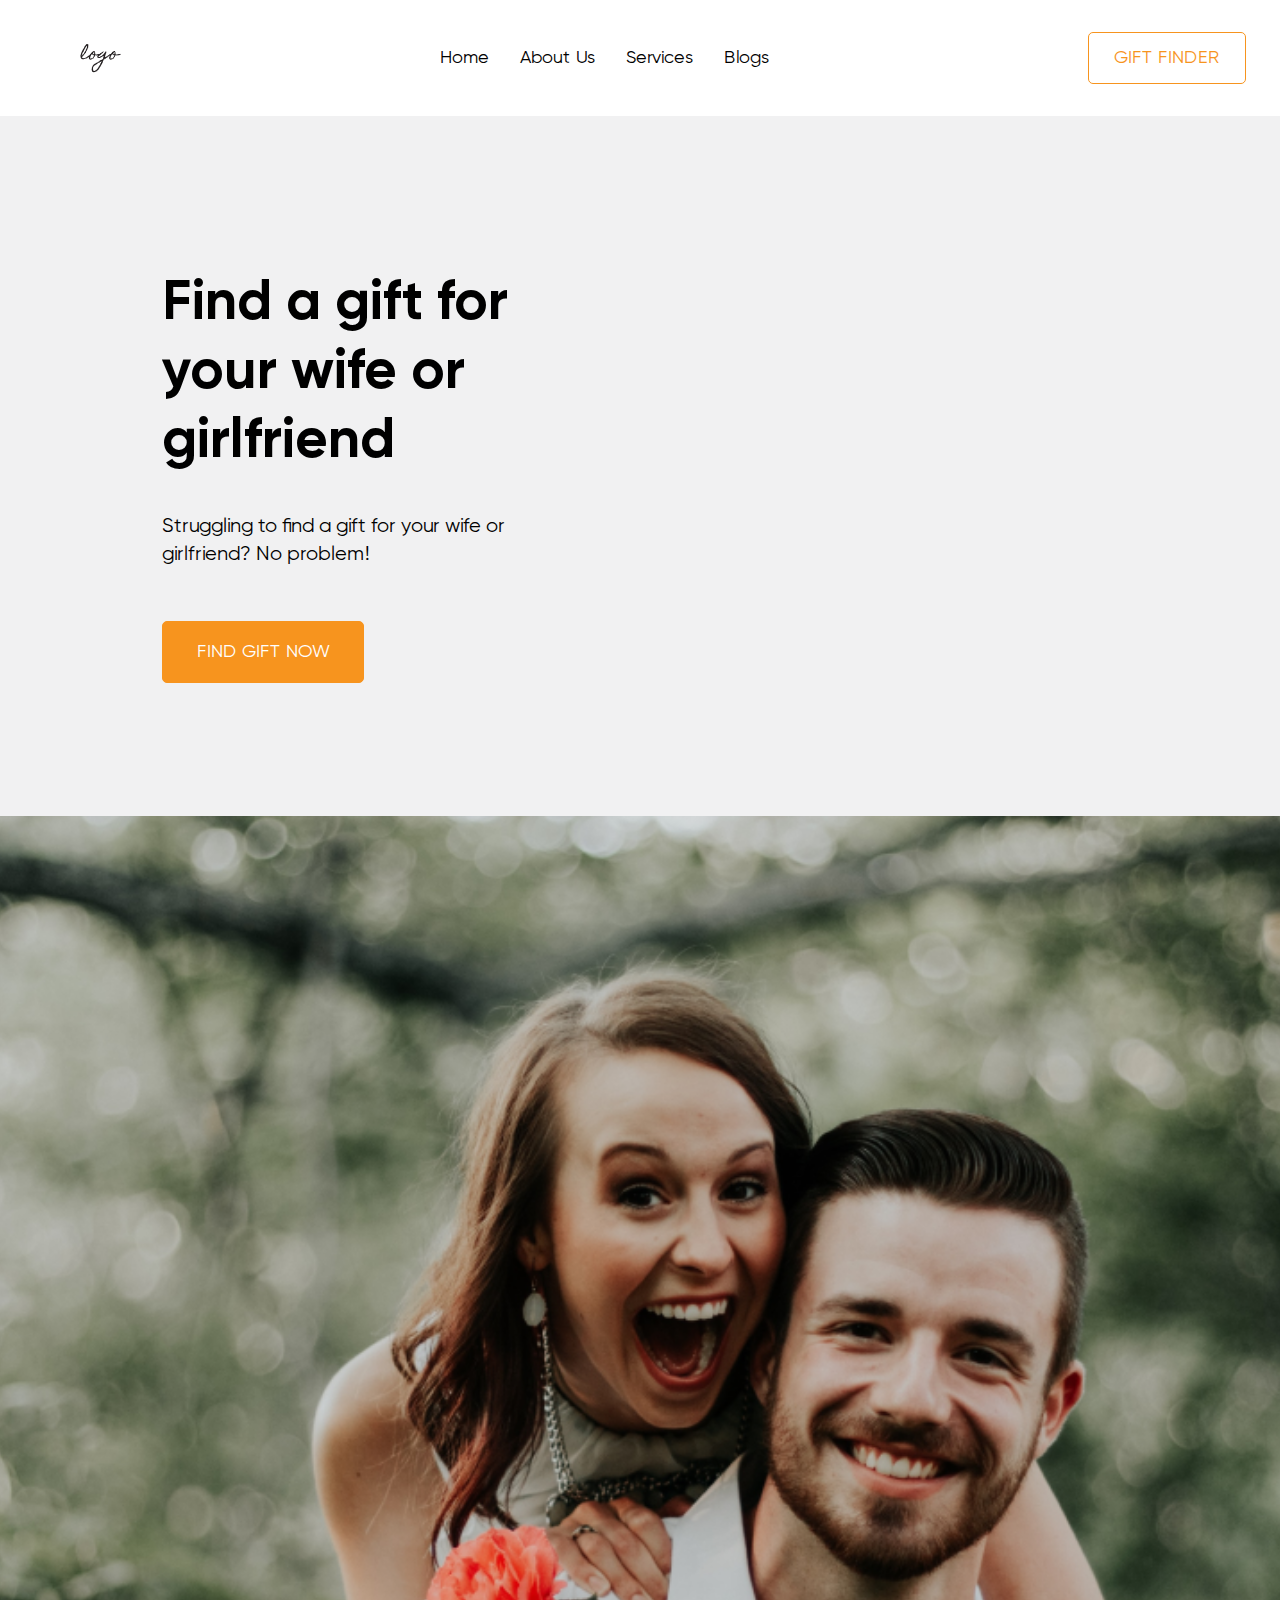
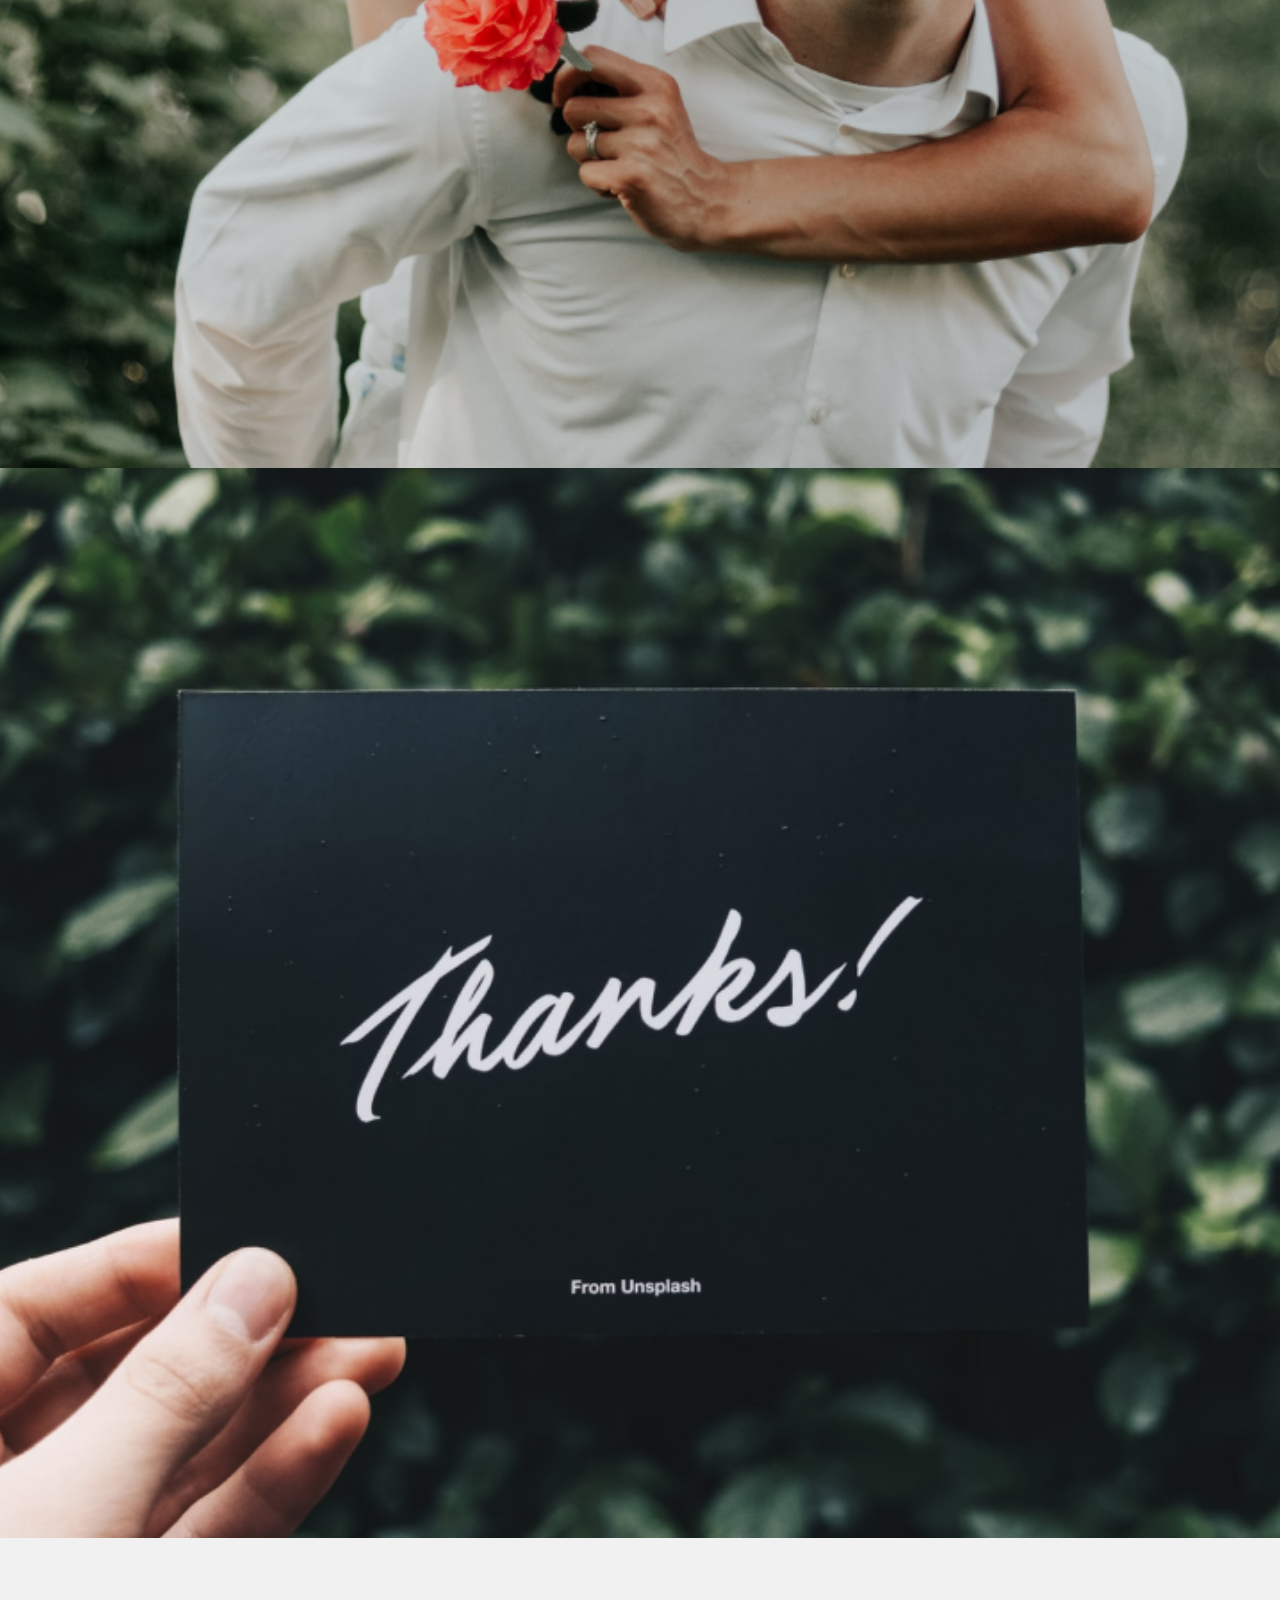
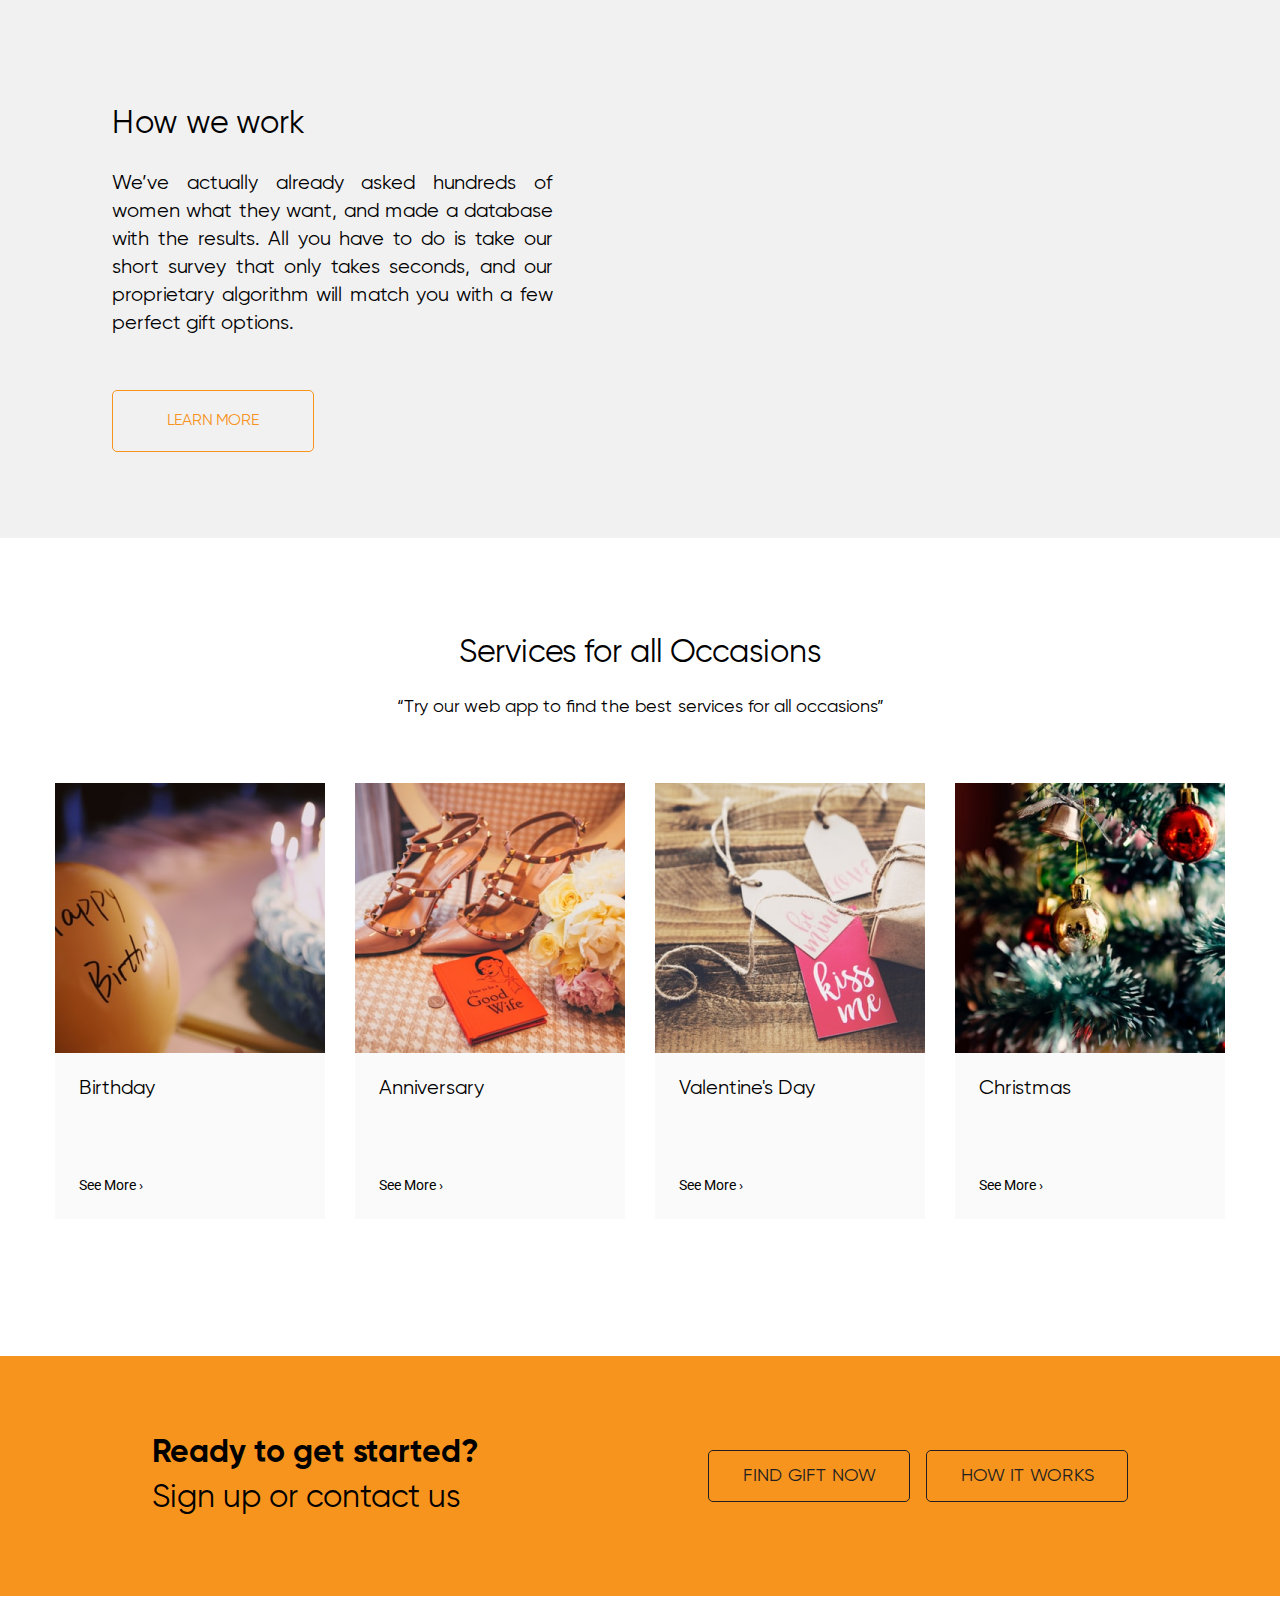
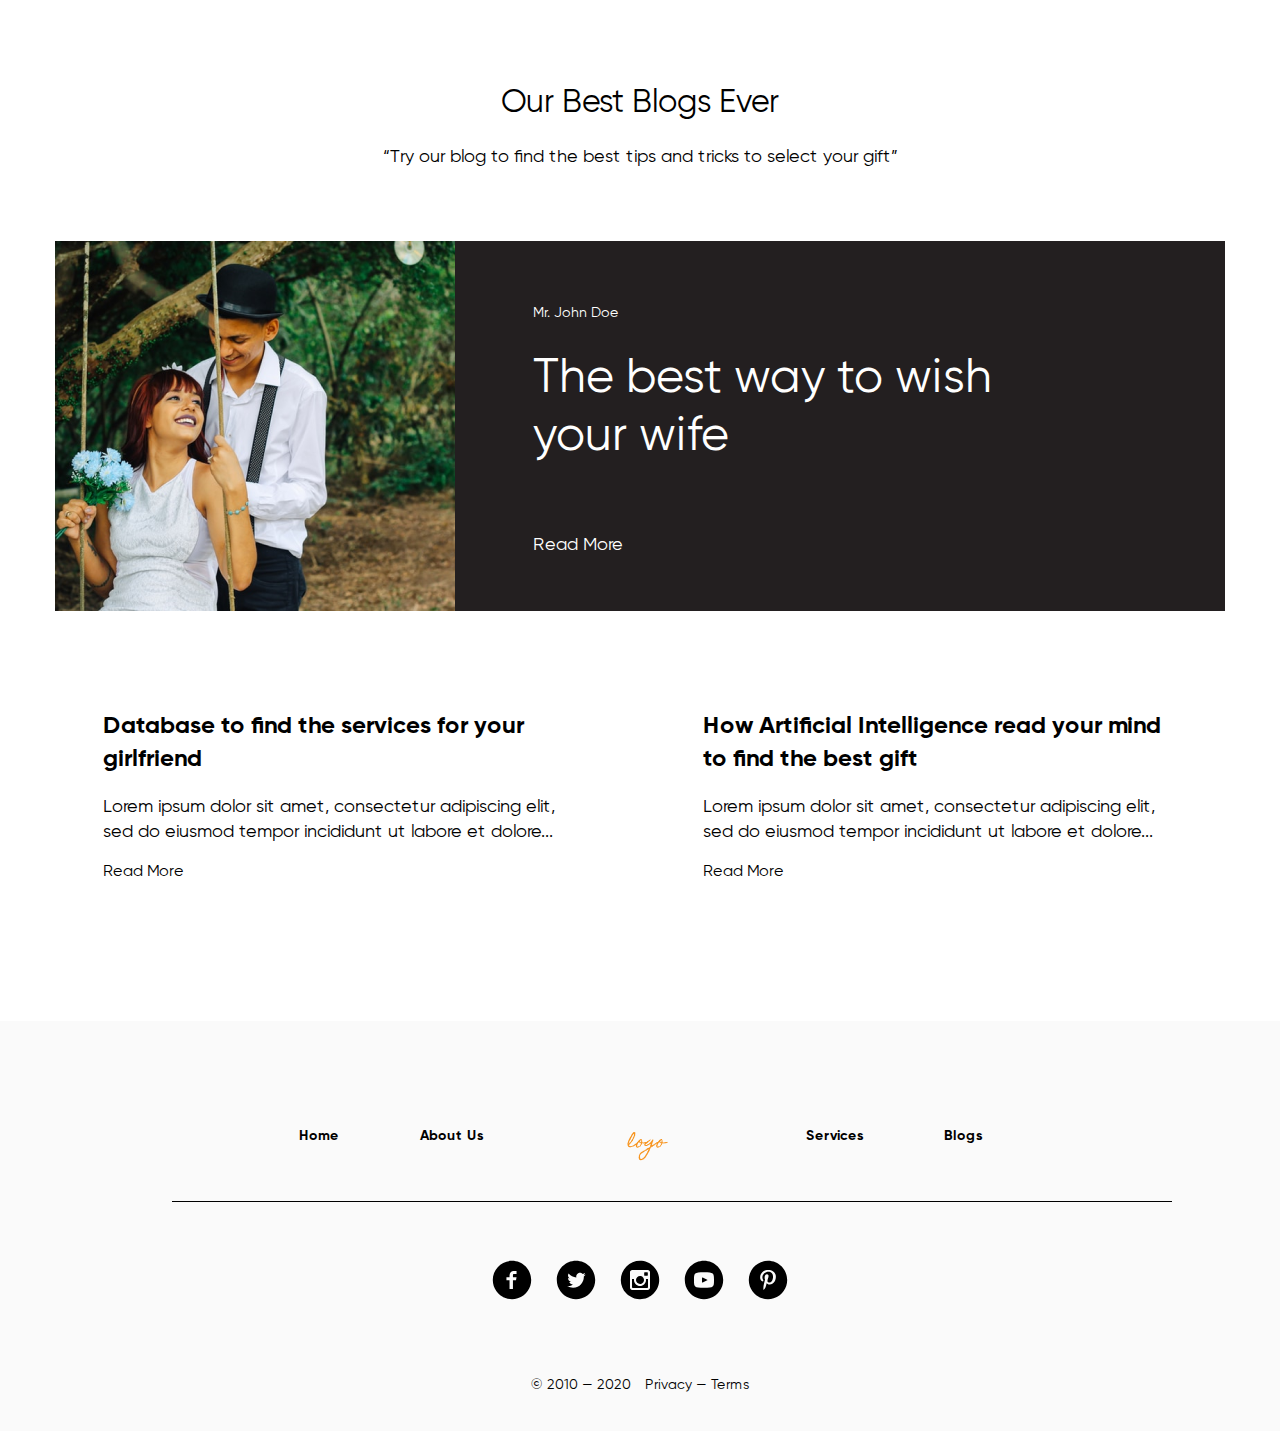
==== index.html @ cc860a7a "Add files via upload" ====
<!DOCTYPE html>
<html lang="ru">

<head>
  <meta charset="UTF-8">
  <meta http-equiv="X-UA-Compatible" content="IE=edge">
  <meta name="viewport" content="width=device-width, initial-scale=1.0">
  <link rel="stylesheet" href="./style/style.css">
  <link rel="stylesheet" href="./style/normalize.css">
  <link rel="stylesheet" href="./adaptive/adaptive.css">
  <link rel="preconnect" href="https://fonts.googleapis.com">
  <link rel="preconnect" href="https://fonts.gstatic.com" crossorigin>
  <link href="https://fonts.googleapis.com/css2?family=Roboto&display=swap" rel="stylesheet">
  <title>Run1</title>
</head>

<body>
  <div class="page">
    <header class="header">
      <div class="logo">
        <img class="logo__image" src="./img/header/logo.svg" alt="логотип">
      </div>
      <nav class="navigation">
        <ul class="navigation__body navigation__body_place_header">
          <li class="navigation__item animation"><a class="navigation__link animation" href="#">Home</a></li>
          <li class="navigation__item animation"><a class="navigation__link animation" href="#about-us">About Us</a></li>
          <li class="navigation__item animation"><a class="navigation__link animation" href="#services">Services</a></li>
          <li class="navigation__item animation"><a class="navigation__link animation" href="#blog">Blogs</a></li>
        </ul>
      </nav>
      <a class="header__button" href="#">Gift Finder</a>
    </header>
    <main class="content">
      <section class="about-us" id="about-us">
        <div class="about-us__item">
          <div class="about-us__body">
            <h1 class="about-us__title">Find a gift for your wife or girlfriend</h1>
            <p class="about-us__text">Struggling to find a gift for your wife or girlfriend? No problem!</p>
            <a class="button button_theme_yellow animation" href="#">Find gift now</a>
          </div>
        </div>
        <div class="about-us__item">
          <img class="about-us__image" src="./img/about-us/Background.png" alt="Счастливая пара">
        </div>
        <div class="about-us__item about-us__item_second_row">
          <img class="about-us__image" src="./img/about-us/Media Background.png" alt="Конверт Thanks">
        </div>
        <div class="about-us__item about-us__item_second_row">
          <div class="about-us__body about-us__body_second_row">
            <h2 class="about-us__subtitle">How we work</h2>
            <p class="about-us__text about-us__text_second_row">We’ve actually already asked hundreds of women what
              they
              want, and made a database with the results. All you have to do is take our short survey that only takes
              seconds, and our proprietary algorithm will match you with a few perfect gift options.</p>
            <a href="#" class="button button_theme_white animation">Learn More</a>
          </div>
        </div>
      </section>
      <section class="services" id="services">
        <h2 class="services__title">Services for all Occasions</h2>
        <p class="services__subtitle">“Try our web app to find the best services for all occasions”</p>
        <div class="cards">
          <div class="cards__card">
            <div class="cards__content">
              <img class="cards__image" src="./img/services/services-birthday.png" alt="День рождения">
            </div>
            <div class="cards__body animation">
              <div class="cards__title">Birthday</div>
              <a href="#" class="cards__link">See More ›</a>
            </div>
          </div>
          <div class="cards__card">
            <div class="cards__content">
              <img class="cards__image" src="./img/services/services-anniversary.png" alt="Годовщина">
            </div>
            <div class="cards__body animation">
              <div class="cards__title">Anniversary</div>
              <a href="#" class="cards__link">See More ›</a>
            </div>
          </div>
          <div class="cards__card">
            <div class="cards__content">
              <img class="cards__image" src="./img/services/services-valentine.png" alt="День Святого Валентина">
            </div>
            <div class="cards__body animation">
              <div class="cards__title">Valentine's Day</div>
              <a href="#" class="cards__link">See More ›</a>
            </div>
          </div>
          <div class="cards__card">
            <div class="cards__content">
              <img class="cards__image" src="./img/services/services-christmas.png" alt="Рождество">
            </div>
            <div class="cards__body animation">
              <div class="cards__title">Christmas</div>
              <a href="#" class="cards__link">See More ›</a>
            </div>
          </div>
        </div>
      </section>
      <section class="started" id="started">
        <div class="started__info">
          <h2 class="started__title">Ready to get started?</h2>
          <p class="started__subtitle">Sign up or contact us</p>
        </div>
        <a href="#" class="started__button animation">Find gift now</a>
        <a href="#" class="started__button animation">how it works</a>
      </section>
      <section class="blog" id="blog">
        <h2 class="blog__title">Our Best Blogs Ever</h2>
        <p class="blog__subtitle">“Try our blog to find the best tips and tricks to select your gift”</p>
        <div class="blog__body">
          <div class="blog__card blog__card_size_l blog__card_theme_dark animation">
            <div class="blog__content">
              <img class="blog__image" src="./img/blog/blog.png" alt="Счастливая пара на качелях">
            </div>
            <div class="blog__inner blog__inner_size_l">
              <div class="blog__author">Mr. John Doe</div>
              <h3 class="blog__info blog__info_size_l">The best way to wish your wife</h3>
              <a class="blog__link blog__link_size_l blog__link_theme_dark" href="#">Read More</a>
            </div>
          </div>
          <div class="blog__card blog__card_size_m animation">
            <h3 class="blog__info">
              Database to find the services for your girlfriend
            </h3>
            <p class="blog__text">Lorem ipsum dolor sit amet, consectetur adipiscing elit, sed do eiusmod tempor
              incididunt ut labore et dolore...</p>
            <a class="blog__link" href="#">Read More</a>
          </div>
          <div class="blog__card blog__card_size_m animation">
            <h3 class="blog__info">
              How Artificial Intelligence read your mind to find the best gift
            </h3>
            <p class="blog__text">Lorem ipsum dolor sit amet, consectetur adipiscing elit, sed do eiusmod tempor
              incididunt ut labore et dolore...</p>
            <a class="blog__link" href="#">Read More</a>
          </div>
        </div>
      </section>
    </main>
    <footer class="footer">
      <nav class="navigation">
        <ul class="navigation__body navigation__body_place_footer">
          <li class="navigation__item navigation__item_place_footer">
            <a class="navigation__link navigation__link_place_footer" href="#">Home</a>
          </li>
          <li class="navigation__item navigation__item_place_footer">
            <a
              class="navigation__link navigation__link_place_footer" href="#about-us">About Us</a>
            </li>
          <li class="navigation__item navigation__item_place_footer">
            <a class="navigation__link navigation__link_place_footer" href="#services">Services</a>
          </li>
          <li class="navigation__item navigation__item_place_footer">
            <a class="navigation__link navigation__link_place_footer" href="#blog">Blogs</a>
          </li>
        </ul>
        <div class="logo logo_place_footer">
          <img class="logo__image" src="./img/footer/logo.svg" alt="логотип">
        </div>
      </nav>
      <div class="footer__socials">
        <a href="#" class="footer__link animation">
          <img class="footer__image" src="./img/footer/facebook.svg" alt="фейсбук">
        </a>
        <a href="#" class="footer__link animation">
          <img class="footer__image" src="./img/footer/twitter.svg" alt="твиттер">
        </a>
        <a href="#" class="footer__link animation">
          <img class="footer__image" src="./img/footer/instagram.svg" alt="инстаграм">
        </a>
        <a href="#" class="footer__link animation">
          <img class="footer__image" src="./img/footer/youtube.svg" alt="ютуб">
        </a>
        <a href="#" class="footer__link animation">
          <img class="footer__image" src="./img/footer/paintres.svg" alt="пэинтрес">
        </a>
      </div>
      <div class="footer__terms">
        <p class="footer__copyright">
          © 2010 — 2020
        </p>
        <p class="footer__privacy">
          Privacy — Terms
        </p>
      </div>
    </footer>
  </div>
</body>

</html>
---- style/style.css ----
@font-face {
  font-family: 'Gilroy';
  src: local('Gilroy'),
       url('../fonts/Gilroy-Bold.ttf') format('truetype'),
       url('../fonts/Gilroy-Bold.eot?#iefix') format('embedded-opentype'),
       url('../fonts/Gilroy-Bold.woff') format('woff');
  font-weight: 700;
  font-style: normal;
}
@font-face {
  font-family: 'Gilroy';
  src: local('Gilroy'),
       url('../fonts/Gilroy-Regular.ttf') format('truetype'),
       url('../fonts/Gilroy-Regular.eot?#iefix') format('embedded-opentype'),
       url('../fonts/Gilroy-Regular.woff') format('woff');
  font-weight: 400;
  font-style: normal;
}
@font-face {
  font-family: 'Gilroy';
  src: local('Gilroy'),
       url('../fonts/Gilroy-Light.ttf') format('truetype'),
       url('../fonts/Gilroy-Light.eot?#iefix') format('embedded-opentype'),
       url('../fonts/Gilroy-Light.woff') format('woff');
  font-weight: 300;
  font-style: normal;
}
.page {
  min-width: 900px;
  max-width: 1440px;
  margin: 0 auto;
  font-family: 'Gilroy', Arial, sans-serif;
}

/* header */
.animation {
  transition: 0.5s;
}
.header {
  min-height: 116px;
  display: flex;
  justify-content: space-between;
  margin: 0px 34px 0px 80px;
  align-items: center;
}
.logo {
  width: 41px;
  height: 39px;
}
.logo__image {
  width: 100%;
  height: 100%;
  object-fit: contain;
}
.navigation__body {
  list-style: none;
}
.navigation__body_place_header {
  display: flex;
  padding: 0;
  margin: 0;
}
.navigation__item {
  margin: 0px 31px 0px 0px;
}

.navigation__item:hover {
  transform: scale(1.1,1.2);
  transition: 0.5s;
  color: #F7941E;
}
.navigation__item:last-child {
 margin: 0;
}
.navigation__link {
  font-size: 18px;
  line-height: 22px;
  text-decoration: none;
  color: #000;
}
.header__button {
  border: 1px solid #F7941E;
  box-sizing: border-box;
  border-radius: 5px;
  font-size: 18px;
  line-height: 22px;
  color: #F7941E;
  text-decoration: none;
  text-transform: uppercase;
  padding: 14px 25px;
  transition: 0.7s;
}
.header__button:hover {
  background-color: #F7941E;
  color: #fff;
  transition: 0.5s;
}

/* about-us */

.about-us {
  display: flex;
  flex-wrap: wrap;
}
.about-us__item {
  flex: 25%;
  min-height: 700px;
  min-width: 720px;
  background-color: #F1F1F2;
}
.about-us__item_second_row {
  min-height: 600px;
}
.about-us__body {
  padding:154px 0px 0px 162px;
}
.about-us__body_second_row {
  padding: 164px 0px 0px 112px;
}
.about-us__title {
  font-size: 56px;
  line-height: 69px;
  padding-bottom: 36px;
  max-width: 433px;
  margin: 0;
}
.about-us__text {
  font-size: 20px;
  line-height: 140.62%;
  max-width: 422px;
  padding: 0px 0px 52px 0px;
  margin: 0;
}
.about-us__image {
  width: 100%;
  height: 100%;
  object-fit: cover;
}
.about-us__subtitle {
  font-size: 32px;
  line-height: 45px;
  font-weight: 400;
  padding: 0px 0px 23px 0px;
  margin: 0;

}
.about-us__text_second_row {
  max-width: 441px;
  text-align: justify;
}
.button {
  width: 200px;
  height: 60px;
  border-radius: 5px;
  display: flex;
  align-items: center;
  justify-content: center;
  text-transform: uppercase;
  text-decoration: none;
}
.button_theme_yellow {
  background: #F7941E;
  font-size: 18px;
  line-height: 22px;
  color: white;
  border: 1px solid #F7941E;
}
.button_theme_yellow:hover {
  background-color: #F1F1F2;
  color: #F7941E;
  transition: 0.5s;
  border: 1px solid #F7941E;
}
.button_theme_white {
  background: #F1F1F2;
  border: 1px solid #F7941E;
  color: #F7941E;
}
.button_theme_white:hover {
  background-color: #F7941E;
  color: #fff;
  transition: 0.5s;
}

/* services */

.services {
  margin: 0 auto;
  padding: 96px 0px 137px;
  background-color: #fff;
}
.services__title {
  font-size: 32px;
  line-height: 38px;
  font-weight: 400;
  text-align: center;
  margin: 0px 0px 23px 0px;

}
.services__subtitle {
  font-size: 18px;
  line-height: 135.94%;
  text-align: center;
  margin: 0px 0px 64px 0px;
}
.cards {
  margin: 0 auto;
  display: flex;
  justify-content: space-between;
  max-width: 1170px;
}
.cards__content {
  max-width: 270px;
  max-height: 270px;
}
.cards__image {
  width: 100%;
  height: 100%;
  object-fit: cover;
}
.cards__body {
  display: flex;
  min-height: 166px;
  flex-direction: column;
  justify-content: space-between;
  box-sizing: border-box;
  padding: 24px;
  background-color: #FAFAFA;
}
.cards__body:hover {
  box-shadow: 14px 18px 10px -4px rgba(34, 60, 80, 0.6);
  transition: 0.5s;
  background-color: #fff;
}
.cards__title {
  font-size: 20px;
  line-height: 24px;
}
.cards__link {
  font-family: 'Roboto', sans-serif;
  font-style: normal;
  font-weight: 400;
  font-size: 14px;
  line-height: 19px;
  text-decoration: none;
  color: #000;
}

/* started */

.started {
  min-height: 240px;
  display: flex;
  background-color: #F7941E;
  justify-content: center;
  align-items: center;
}
.started__info {
  padding-right: 229px;
}
.started__title {
  font-size: 32px;
  line-height: 45px;
  color: #000;
  margin: 0;
}
.started__subtitle {
  font-size: 32px;
  line-height: 45px;
  color: #000;
  margin: 0;
}
.started__button {
  width: 200px;
  height: 50px;
  border-radius: 5px;
  display: flex;
  align-items: center;
  justify-content: center;
  text-decoration: none;
  text-transform: uppercase;
  font-size: 18px;
  line-height: 22px;
  background: #F7941E;
  border: 1px solid #231F20;
  color: #231F20;
  margin-right: 16px;
}

.started__button:last-child {
  margin: 0;
}

.started__button:hover {
  background-color: #231F20;
  color: #fff;
}

/* blog */

.blog {
  margin-bottom: 80px;
}

.blog__title {
  font-size: 32px;
  line-height: 38px;
  text-align: center;
  font-weight: 400;
  margin: 0;
  padding: 88px 0px 0px 0px ;
}
.blog__subtitle {
  font-size: 18px;
  line-height: 135.94%;
  text-align: center;
  margin: 0;
  padding: 23px 0px 71px 0px;
}
.blog__body {
  display: flex;
  flex-wrap: wrap;
  max-width: 1170px;
  margin: 0 auto;
  justify-content: space-between;
}

.blog__card_size_l {
  flex: 100%;
  display: flex;
  margin-bottom: 40px;
}
.blog__card_theme_dark {
  background-color: #231F20;
  color: #fff;
}
.blog__content {
  max-width: 400px;
  max-height: 370px;
}
.blog__image {
  object-fit: cover;
}
.blog__inner_size_l {
  padding: 63px 0px 49px 78px;
}
.blog__author {
  font-size: 14px;
  line-height: 140.62%;
}
.blog__info {
  font-size: 24px;
  line-height: 140.62%;
  margin: 0;
}
.blog__info_size_l {
  font-size: 48px;
  line-height: 58px;
  font-weight: 400;
  max-width: 492px;
  padding: 27px 0px 67px;
}
.blog__link {
  text-decoration: none;
  color: #000;
}
.blog__link_size_l {
  font-size: 18px;
  line-height: 140.62%;
}
.blog__link_theme_dark {
  color: #fff;
}
.blog__card_size_m {
  flex: 50%;
  max-width: 570px;
  min-height: 290px;
  display: flex;
  flex-direction: column;
  justify-content: center;
  padding: 0px 48px;
  box-sizing: border-box;
}
.blog__card:hover {
  box-shadow: 14px 18px 10px -4px rgba(34, 60, 80, 0.6);
  transition: 0.5s;
}
.blog__text {
  font-size: 18px;
  line-height: 140.62%;
}

/* footer */

.footer {
  min-height: 410px;
  margin: 0 auto;
  position: relative;
  background-color: #FAFAFA;
  padding-top: 106px;
  box-sizing: border-box;
}
.navigation {
  position: relative;
}
.logo_place_footer {
  position: absolute;
  top: 0;
  left: 49%;
}
.navigation__body_place_footer {
  display: flex;
  justify-content: center;
  padding: 0;
  margin:0px 0px 55px 0px;
}
.navigation__item_place_footer {
  margin: 0;
  margin: 0px 81px 0px 0px;
}
.navigation__item_place_footer:nth-child(2) {
  margin: 0px 323px 0px 0px;
}
.navigation__item_place_footer:last-child {
  padding: 0;
}
.navigation__link_place_footer {
  font-size: 14px;
  line-height: 140.62%;
  font-weight: bold;
}
.footer__socials {
  display: flex;
  max-width: 296px;
  justify-content: space-between;
  margin: 0 auto;
  position: relative;
  padding: 56px 0px 73px;
}

.footer__link:hover {
  transform: scale(1.1,1.1);
  transition: 0.5s;
}
.footer__socials::before {
  content: '';
  position: absolute;
  border-top: 1px solid #000;
  top: 0;
  left: -320px;
  width: 1000px;
}

.footer__image {
  width: 100%;
  height: 100%;
  object-fit: contain;
}
.footer__terms {
  display: flex;
  align-items: center;
  justify-content: center;
  font-size: 14px;
  line-height: 140.62%;
}
.footer__copyright {
  margin: 0;
}
.footer__privacy {
  margin: 0px 0px 0px 14px;
}
---- adaptive/adaptive.css ----
@media (max-width:1200px) {
  .footer__socials::before {
    width: 500px;
    left:-35%;
  }
  .started__info {
    padding-left: 20px;
  }
  .started__button:last-child {
    margin-right: 20px;
  }
  .cards {
    flex-wrap: wrap;
    justify-content: space-around;
  }
  .cards__card {
    max-width: 400px;
    flex: 50%;
  }
  .cards__card:nth-child(3) {
    margin-top: 20px;
  }
  .cards__card:nth-child(4) {
    margin-top: 20px;
  }

  .cards__content {
    max-width: 410px;
    max-height: 410px;
  }
}
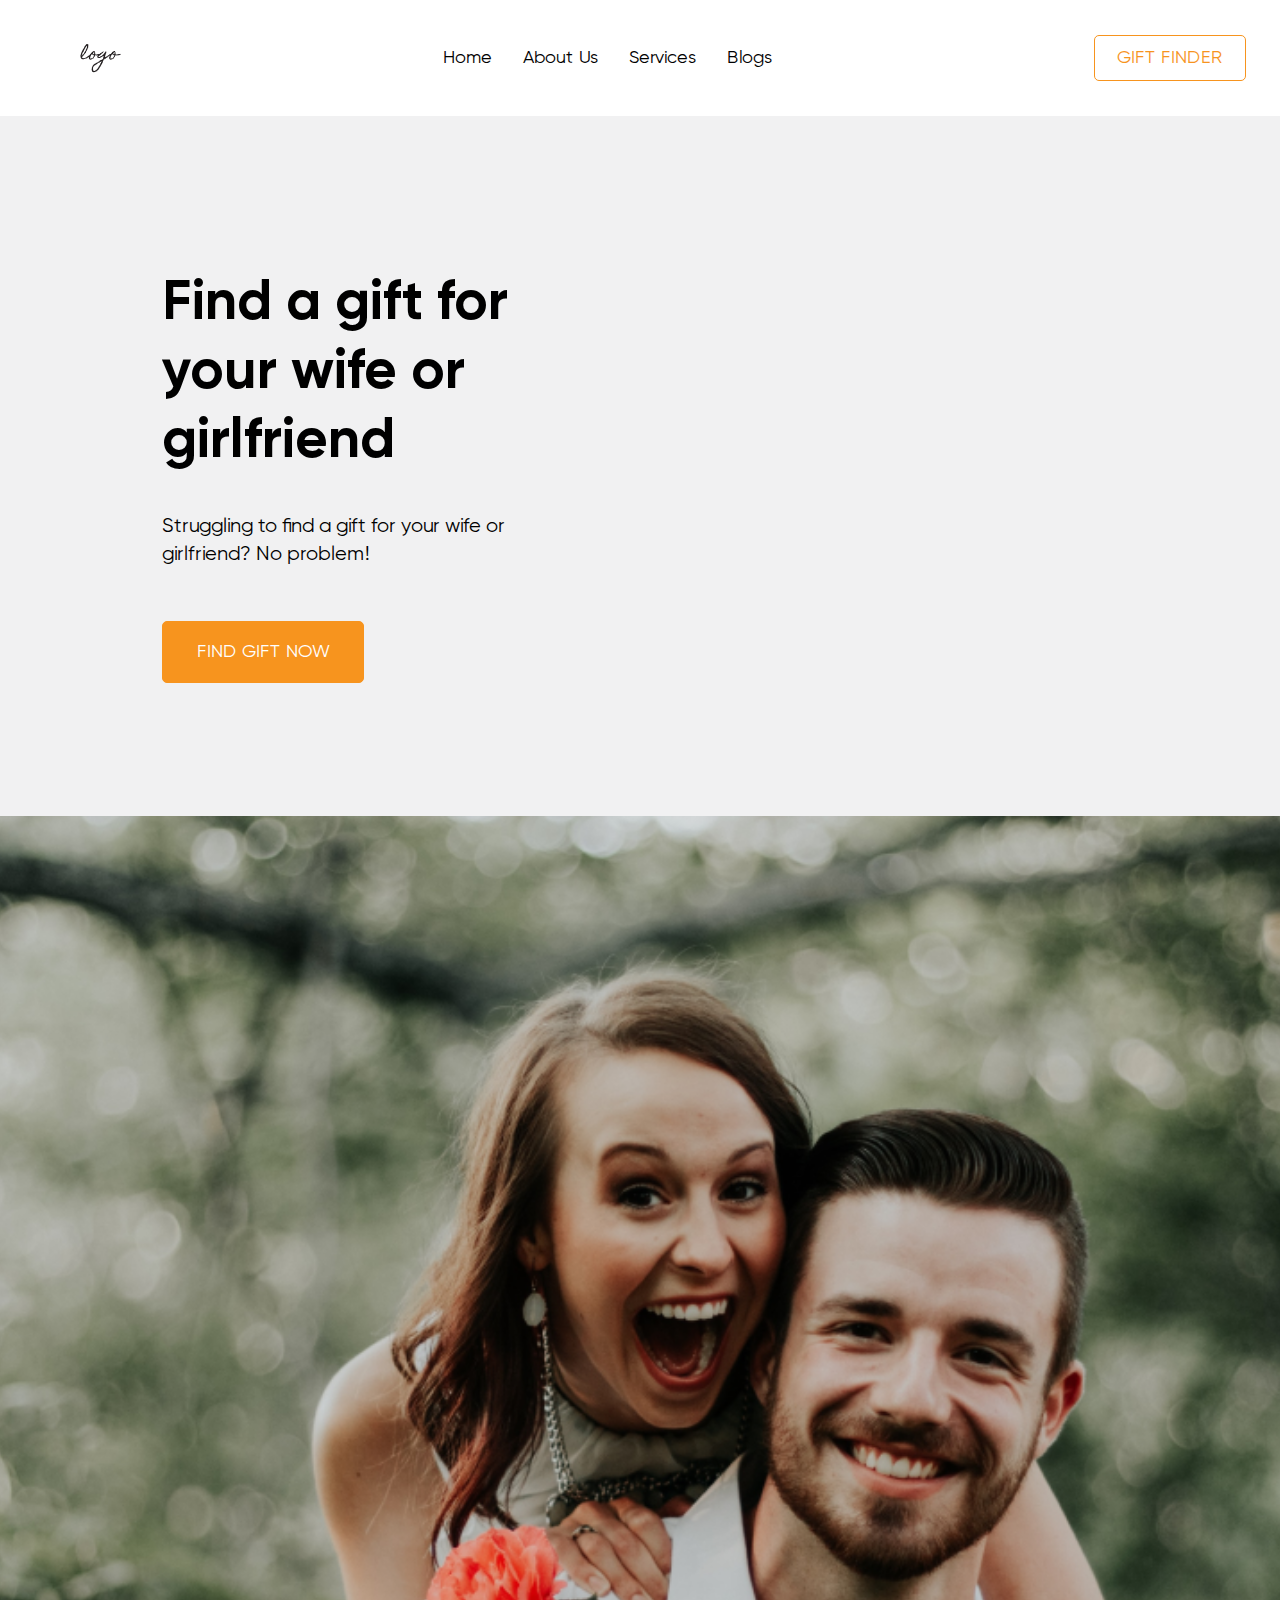
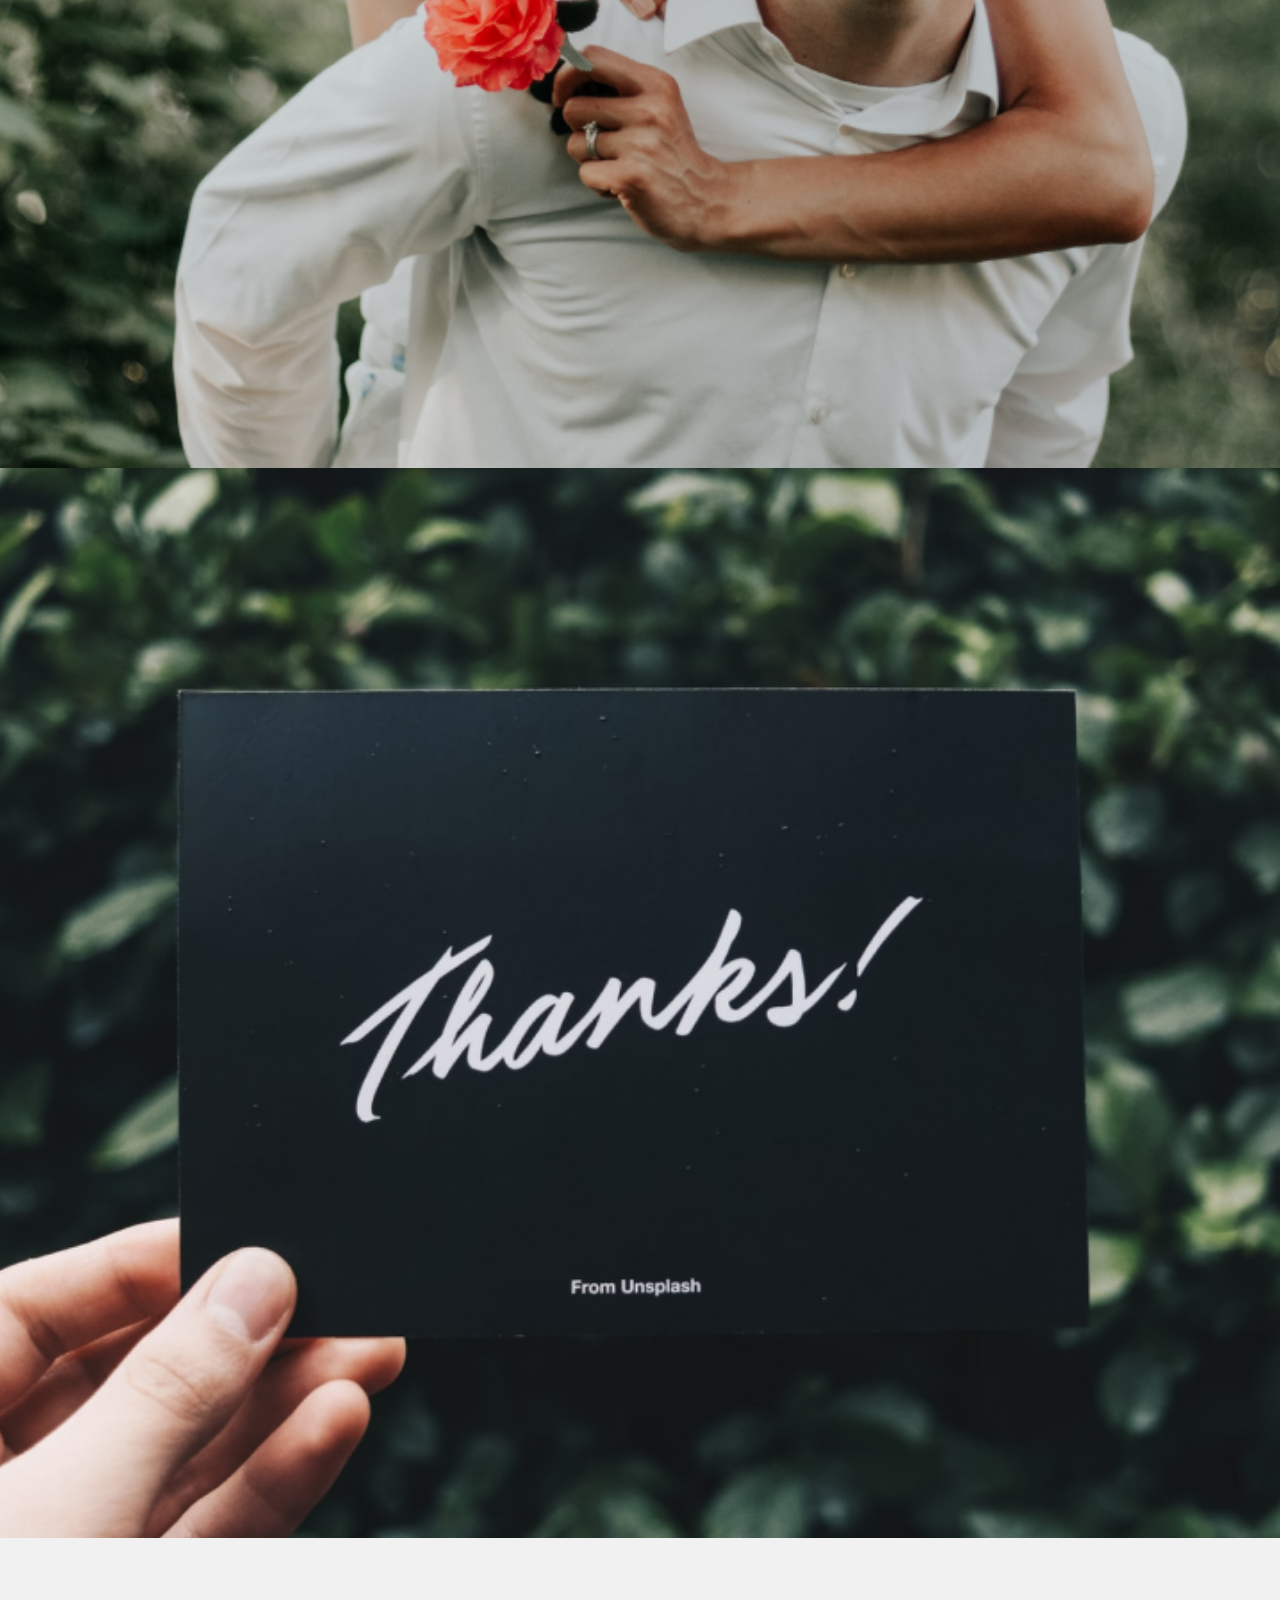
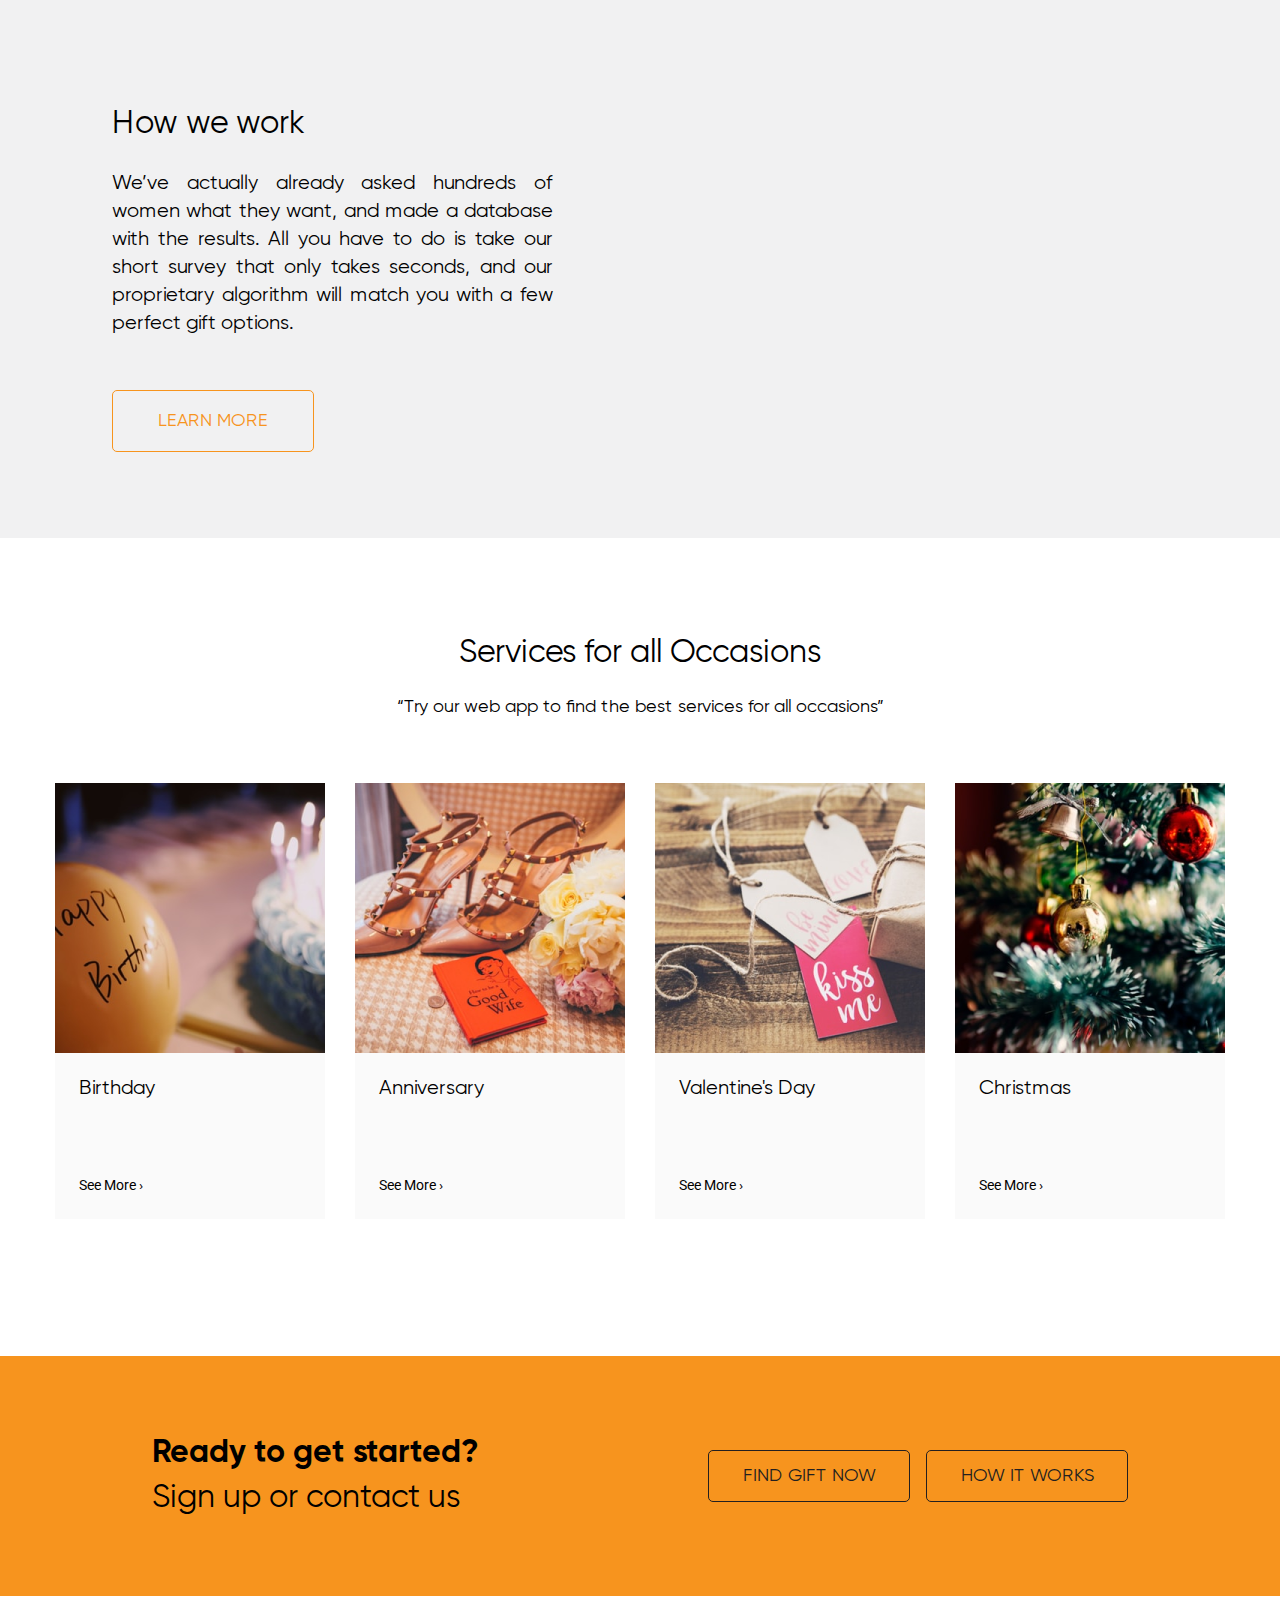
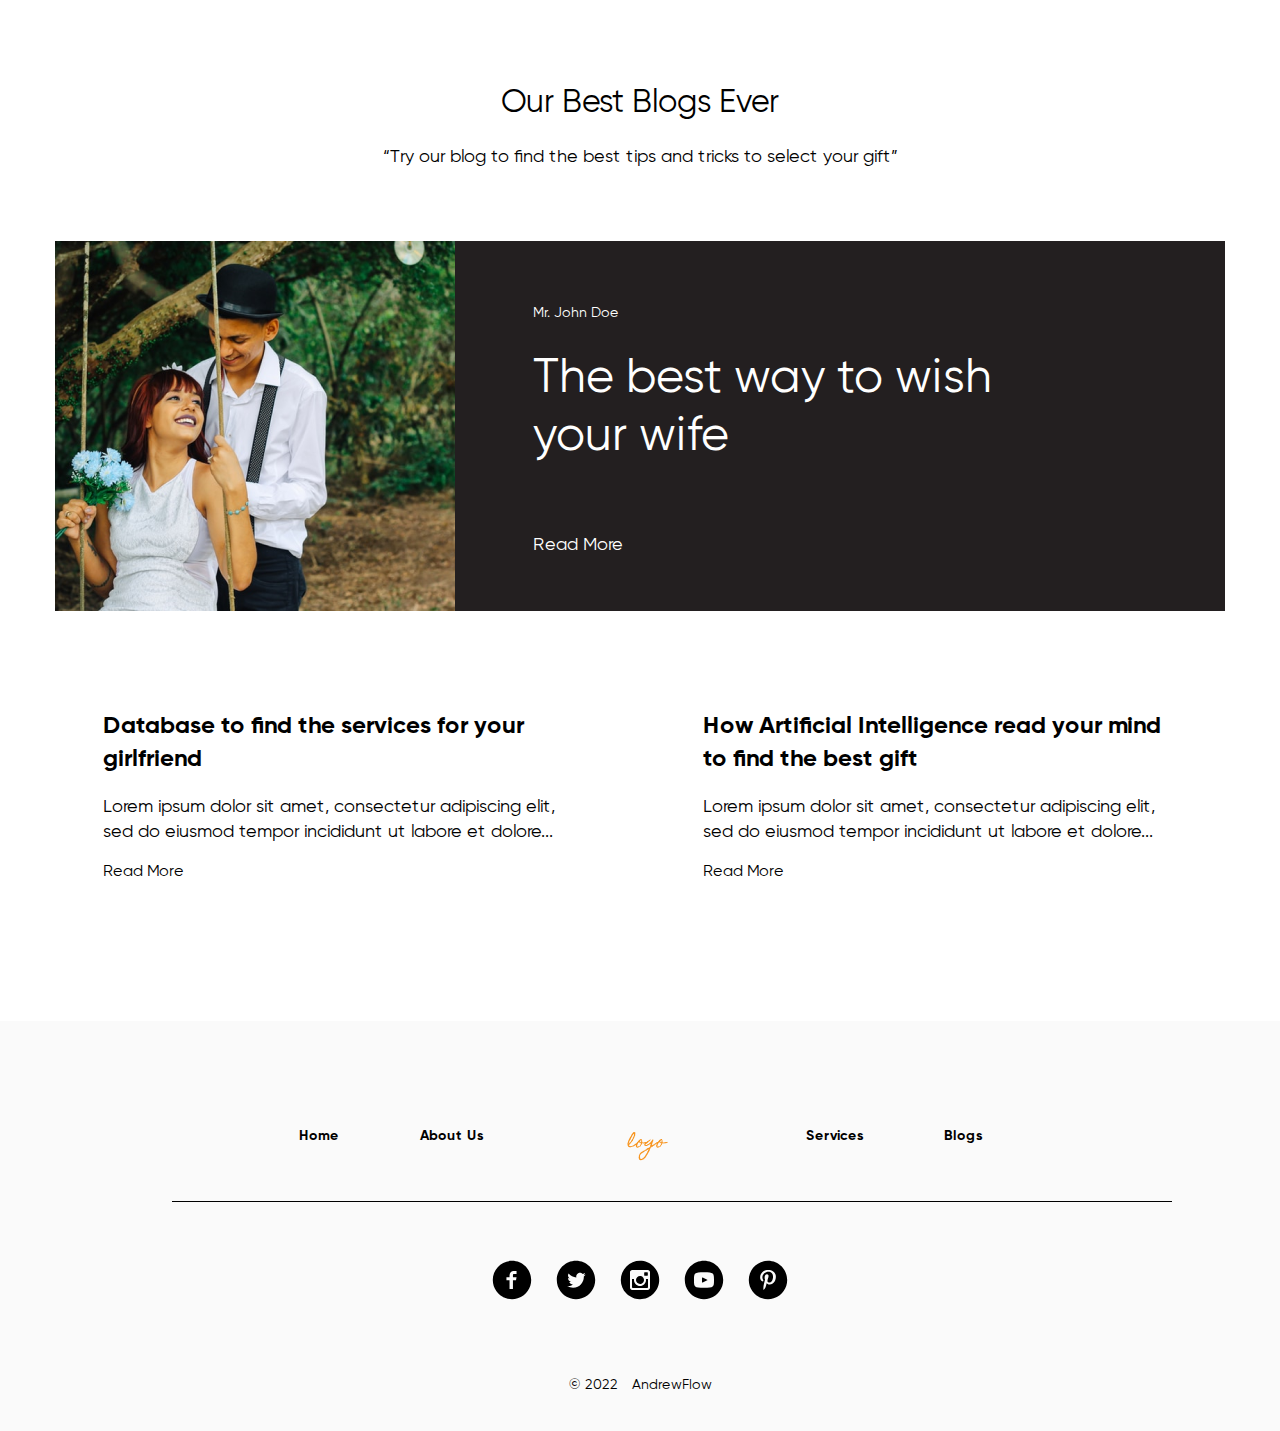
==== commit 02fa7d9c: "Рефакторинг кода (кнопки), добавление анимаций для блога(link),добавление order при адаптиве about-u" ====
--- a/index.html
+++ b/index.html
@@ -17,9 +17,9 @@
 <body>
   <div class="page">
     <header class="header">
-      <div class="logo">
-        <img class="logo__image" src="./img/header/logo.svg" alt="логотип">
-      </div>
+        <a class="logo" href="#">
+          <img class="logo__image" src="./img/header/logo.svg" alt="логотип">
+        </a>
       <nav class="navigation">
         <ul class="navigation__body navigation__body_place_header">
           <li class="navigation__item animation"><a class="navigation__link animation" href="#">Home</a></li>
@@ -28,7 +28,7 @@
           <li class="navigation__item animation"><a class="navigation__link animation" href="#blog">Blogs</a></li>
         </ul>
       </nav>
-      <a class="header__button" href="#">Gift Finder</a>
+      <a class="header__button button button_theme_white" href="#">Gift Finder</a>
     </header>
     <main class="content">
       <section class="about-us" id="about-us">
@@ -36,23 +36,23 @@
           <div class="about-us__body">
             <h1 class="about-us__title">Find a gift for your wife or girlfriend</h1>
             <p class="about-us__text">Struggling to find a gift for your wife or girlfriend? No problem!</p>
-            <a class="button button_theme_yellow animation" href="#">Find gift now</a>
+            <a class="abous-us__button button button_theme_yellow animation" href="#">Find gift now</a>
           </div>
         </div>
         <div class="about-us__item">
           <img class="about-us__image" src="./img/about-us/Background.png" alt="Счастливая пара">
         </div>
-        <div class="about-us__item about-us__item_second_row">
+        <div class="about-us__item about-us__item_second_row priority_s">
           <img class="about-us__image" src="./img/about-us/Media Background.png" alt="Конверт Thanks">
         </div>
-        <div class="about-us__item about-us__item_second_row">
+        <div class="about-us__item about-us__item_second_row priority_b">
           <div class="about-us__body about-us__body_second_row">
             <h2 class="about-us__subtitle">How we work</h2>
             <p class="about-us__text about-us__text_second_row">We’ve actually already asked hundreds of women what
               they
               want, and made a database with the results. All you have to do is take our short survey that only takes
               seconds, and our proprietary algorithm will match you with a few perfect gift options.</p>
-            <a href="#" class="button button_theme_white animation">Learn More</a>
+            <a href="#" class="abous-us__button button button_theme_white animation">Learn More</a>
           </div>
         </div>
       </section>
@@ -103,8 +103,8 @@
           <h2 class="started__title">Ready to get started?</h2>
           <p class="started__subtitle">Sign up or contact us</p>
         </div>
-        <a href="#" class="started__button animation">Find gift now</a>
-        <a href="#" class="started__button animation">how it works</a>
+        <a href="#" class="started__button button animation">Find gift now</a>
+        <a href="#" class="started__button button animation">how it works</a>
       </section>
       <section class="blog" id="blog">
         <h2 class="blog__title">Our Best Blogs Ever</h2>
@@ -117,7 +117,7 @@
             <div class="blog__inner blog__inner_size_l">
               <div class="blog__author">Mr. John Doe</div>
               <h3 class="blog__info blog__info_size_l">The best way to wish your wife</h3>
-              <a class="blog__link blog__link_size_l blog__link_theme_dark" href="#">Read More</a>
+              <a class="blog__link animation blog__link_size_l blog__link_theme_dark" href="#">Read More</a>
             </div>
           </div>
           <div class="blog__card blog__card_size_m animation">
@@ -126,7 +126,7 @@
             </h3>
             <p class="blog__text">Lorem ipsum dolor sit amet, consectetur adipiscing elit, sed do eiusmod tempor
               incididunt ut labore et dolore...</p>
-            <a class="blog__link" href="#">Read More</a>
+            <a class="blog__link animation" href="#">Read More</a>
           </div>
           <div class="blog__card blog__card_size_m animation">
             <h3 class="blog__info">
@@ -134,7 +134,7 @@
             </h3>
             <p class="blog__text">Lorem ipsum dolor sit amet, consectetur adipiscing elit, sed do eiusmod tempor
               incididunt ut labore et dolore...</p>
-            <a class="blog__link" href="#">Read More</a>
+            <a class="blog__link animation" href="#">Read More</a>
           </div>
         </div>
       </section>
@@ -156,9 +156,9 @@
             <a class="navigation__link navigation__link_place_footer" href="#blog">Blogs</a>
           </li>
         </ul>
-        <div class="logo logo_place_footer">
+        <a href="#" class="logo logo_place_footer">
           <img class="logo__image" src="./img/footer/logo.svg" alt="логотип">
-        </div>
+        </a>
       </nav>
       <div class="footer__socials">
         <a href="#" class="footer__link animation">
@@ -179,10 +179,10 @@
       </div>
       <div class="footer__terms">
         <p class="footer__copyright">
-          © 2010 — 2020
+          © 2022
         </p>
         <p class="footer__privacy">
-          Privacy — Terms
+          AndrewFlow
         </p>
       </div>
     </footer>
--- a/style/style.css
+++ b/style/style.css
@@ -32,6 +32,19 @@
   font-family: 'Gilroy', Arial, sans-serif;
 }
 
+.button {
+  text-decoration: none;
+  text-transform: uppercase;
+  transition: 0.5s;
+  border-radius: 5px;
+  display: flex;
+  align-items: center;
+  justify-content: center;
+  text-transform: uppercase;
+  font-size: 18px;
+  line-height: 22px;
+}
+
 /* header */
 .animation {
   transition: 0.5s;
@@ -79,16 +92,8 @@
   color: #000;
 }
 .header__button {
-  border: 1px solid #F7941E;
-  box-sizing: border-box;
-  border-radius: 5px;
-  font-size: 18px;
-  line-height: 22px;
-  color: #F7941E;
-  text-decoration: none;
-  text-transform: uppercase;
-  padding: 14px 25px;
-  transition: 0.7s;
+  width: 150px;
+  height: 43.5px;
 }
 .header__button:hover {
   background-color: #F7941E;
@@ -142,44 +147,32 @@
   font-weight: 400;
   padding: 0px 0px 23px 0px;
   margin: 0;
-
 }
 .about-us__text_second_row {
   max-width: 441px;
   text-align: justify;
 }
-.button {
+.abous-us__button {
   width: 200px;
   height: 60px;
-  border-radius: 5px;
-  display: flex;
-  align-items: center;
-  justify-content: center;
-  text-transform: uppercase;
-  text-decoration: none;
 }
 .button_theme_yellow {
   background: #F7941E;
-  font-size: 18px;
-  line-height: 22px;
   color: white;
   border: 1px solid #F7941E;
 }
 .button_theme_yellow:hover {
   background-color: #F1F1F2;
   color: #F7941E;
-  transition: 0.5s;
   border: 1px solid #F7941E;
 }
 .button_theme_white {
-  background: #F1F1F2;
   border: 1px solid #F7941E;
   color: #F7941E;
 }
 .button_theme_white:hover {
   background-color: #F7941E;
   color: #fff;
-  transition: 0.5s;
 }
 
 /* services */
@@ -273,24 +266,14 @@
 .started__button {
   width: 200px;
   height: 50px;
-  border-radius: 5px;
-  display: flex;
-  align-items: center;
-  justify-content: center;
-  text-decoration: none;
-  text-transform: uppercase;
-  font-size: 18px;
-  line-height: 22px;
   background: #F7941E;
   border: 1px solid #231F20;
   color: #231F20;
   margin-right: 16px;
 }
-
 .started__button:last-child {
   margin: 0;
 }
-
 .started__button:hover {
   background-color: #231F20;
   color: #fff;
@@ -301,7 +284,6 @@
 .blog {
   margin-bottom: 80px;
 }
-
 .blog__title {
   font-size: 32px;
   line-height: 38px;
@@ -324,7 +306,6 @@
   margin: 0 auto;
   justify-content: space-between;
 }
-
 .blog__card_size_l {
   flex: 100%;
   display: flex;
@@ -363,6 +344,10 @@
 .blog__link {
   text-decoration: none;
   color: #000;
+}
+.blog__link:hover {
+  color: #F7941E;
+  transition: 0.5s;
 }
 .blog__link_size_l {
   font-size: 18px;
@@ -437,7 +422,6 @@
   position: relative;
   padding: 56px 0px 73px;
 }
-
 .footer__link:hover {
   transform: scale(1.1,1.1);
   transition: 0.5s;
@@ -450,7 +434,6 @@
   left: -320px;
   width: 1000px;
 }
-
 .footer__image {
   width: 100%;
   height: 100%;
--- a/adaptive/adaptive.css
+++ b/adaptive/adaptive.css
@@ -23,9 +23,14 @@
   .cards__card:nth-child(4) {
     margin-top: 20px;
   }
-
   .cards__content {
     max-width: 410px;
     max-height: 410px;
   }
+  .priority_b {
+    order: 1;
+  }
+  .priority_s {
+    order: 2;
+  }
 }
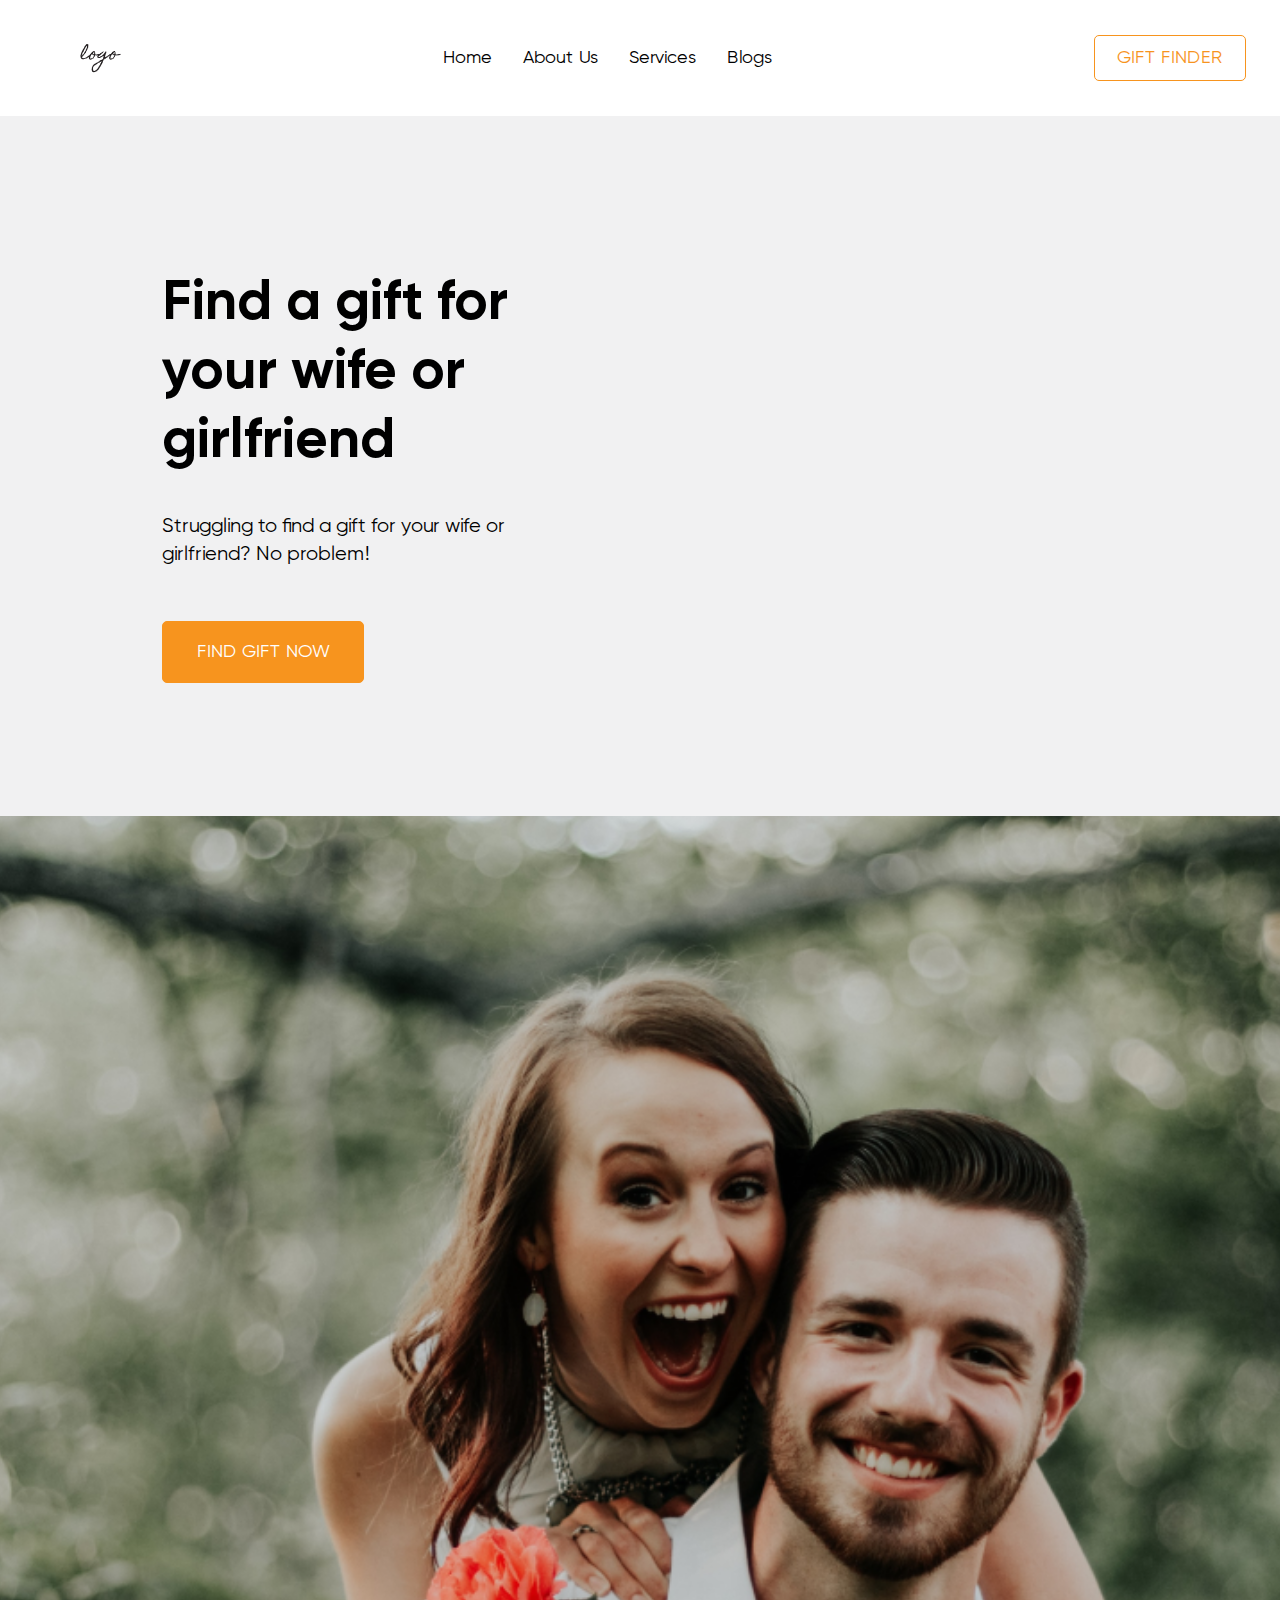
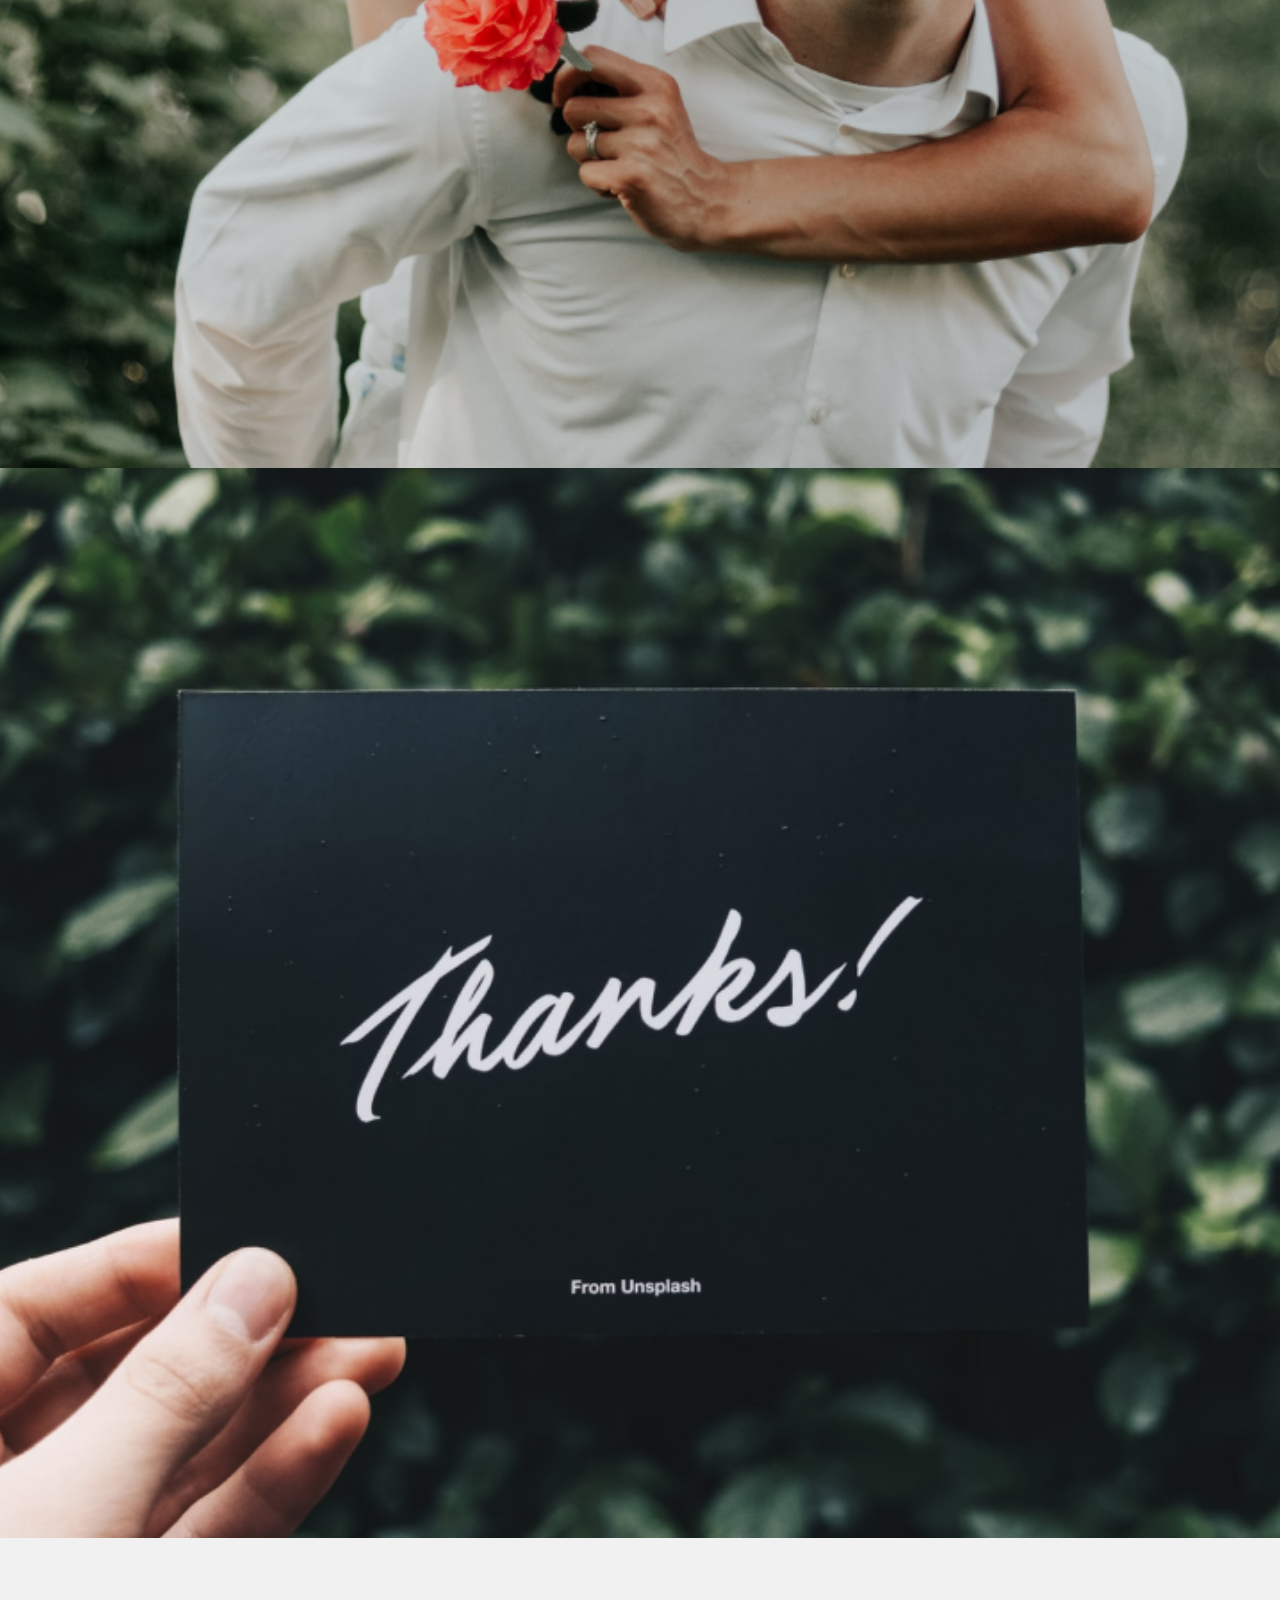
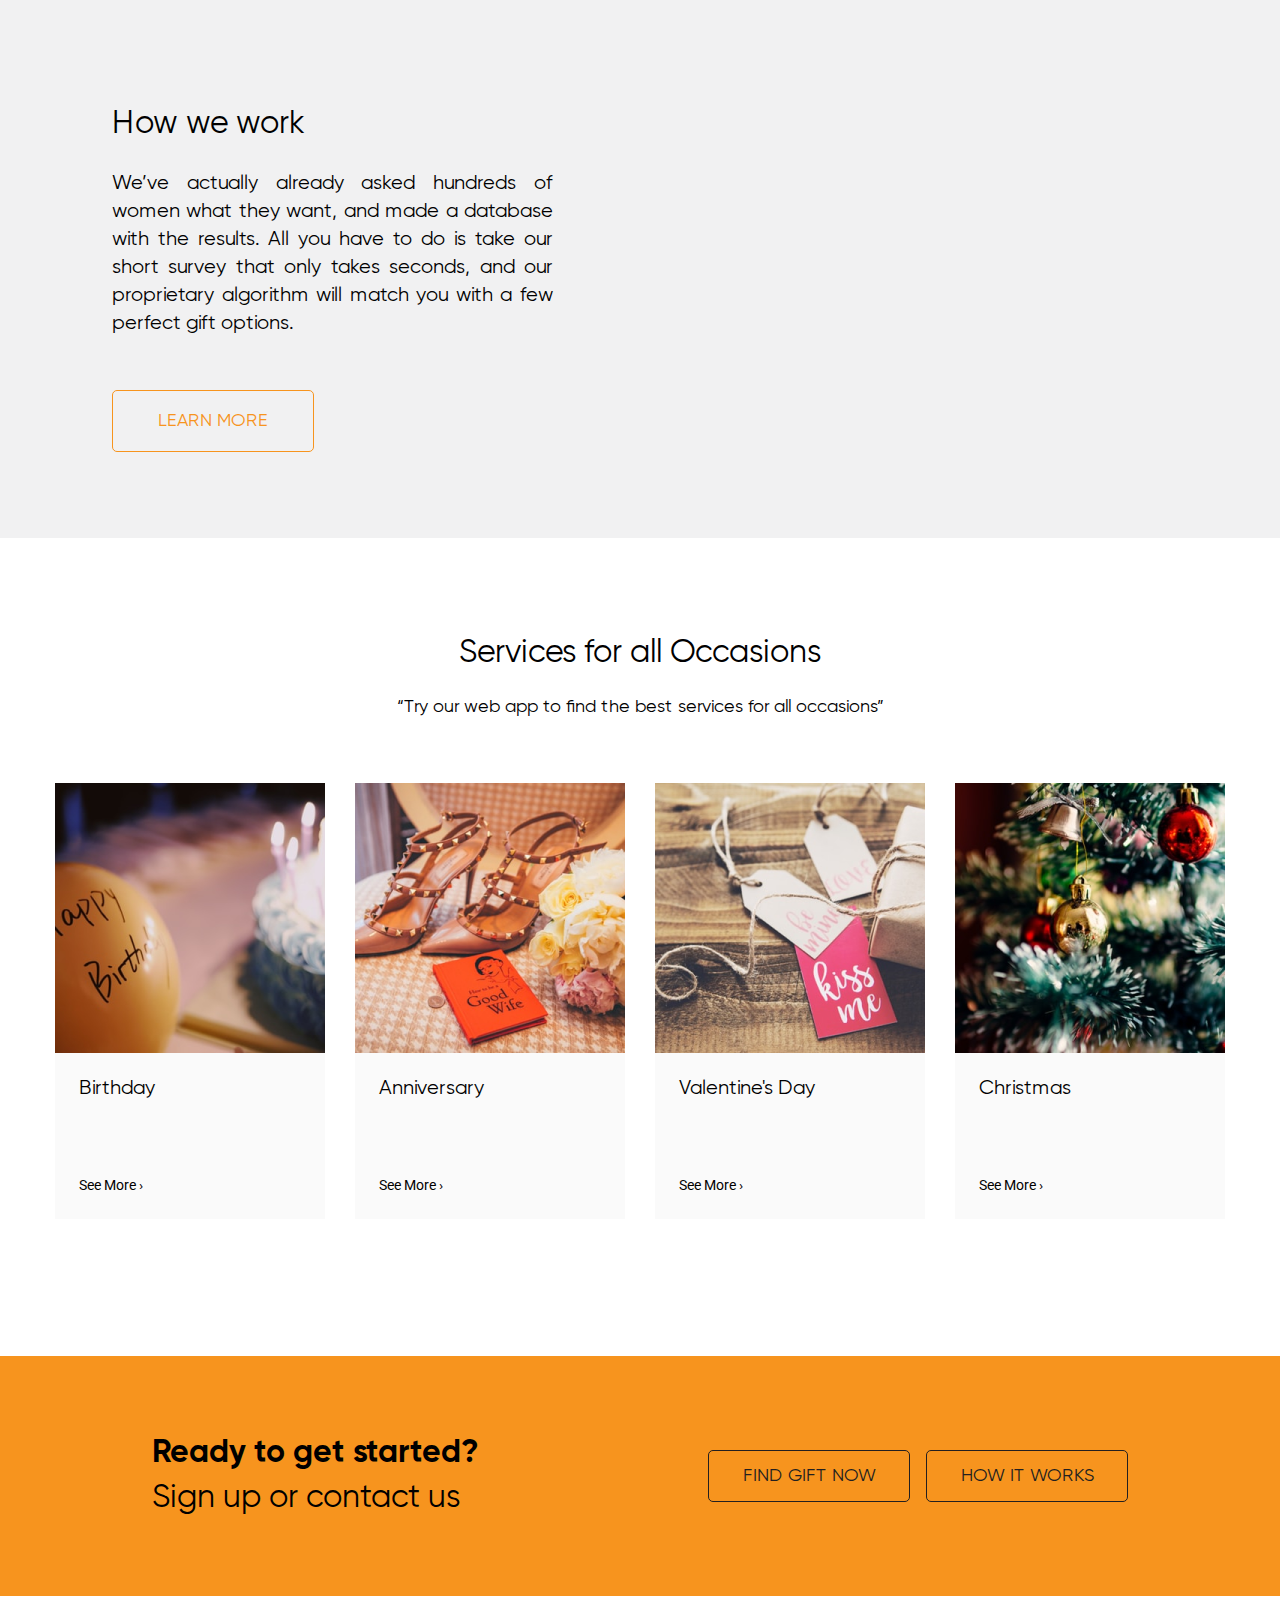
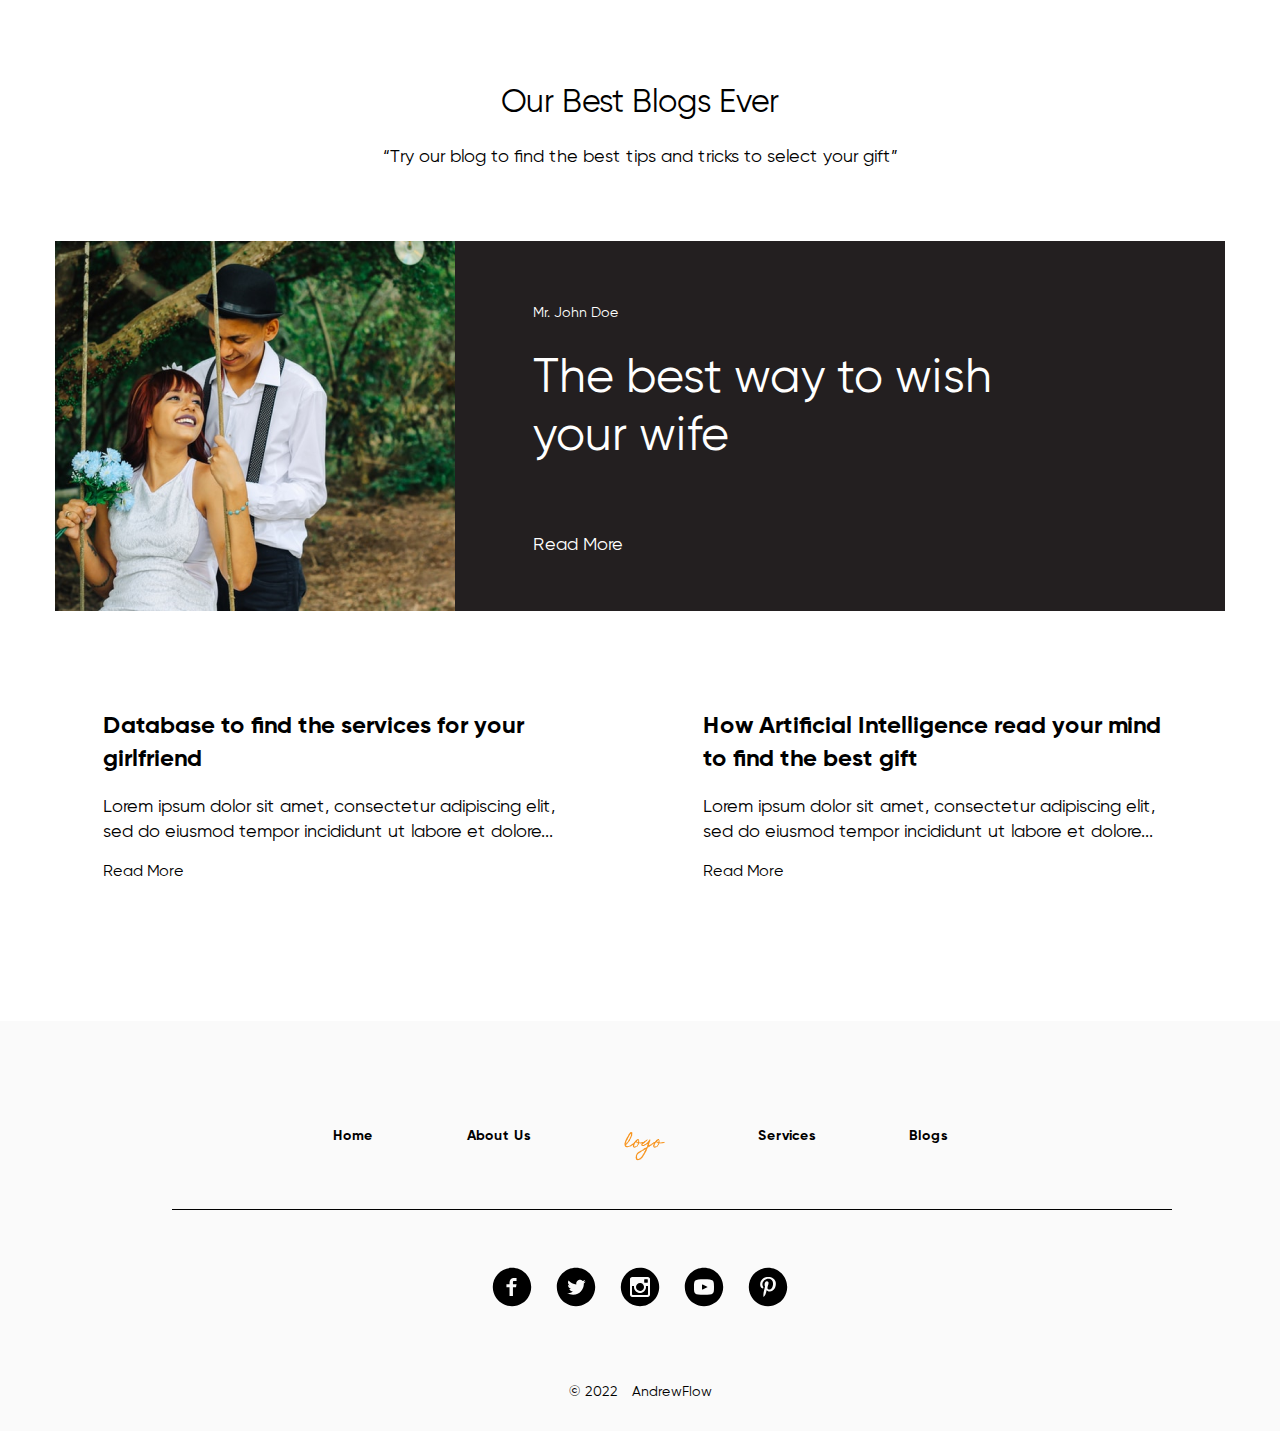
==== commit c03ff96f: "Переделано logo  в футере" ====
--- a/index.html
+++ b/index.html
@@ -149,6 +149,9 @@
             <a
               class="navigation__link navigation__link_place_footer" href="#about-us">About Us</a>
             </li>
+          <a href="#" class="logo logo_place_footer">
+            <img class="logo__image" src="./img/footer/logo.svg" alt="логотип">
+          </a>
           <li class="navigation__item navigation__item_place_footer">
             <a class="navigation__link navigation__link_place_footer" href="#services">Services</a>
           </li>
@@ -156,9 +159,6 @@
             <a class="navigation__link navigation__link_place_footer" href="#blog">Blogs</a>
           </li>
         </ul>
-        <a href="#" class="logo logo_place_footer">
-          <img class="logo__image" src="./img/footer/logo.svg" alt="логотип">
-        </a>
       </nav>
       <div class="footer__socials">
         <a href="#" class="footer__link animation">
--- a/style/style.css
+++ b/style/style.css
@@ -92,6 +92,7 @@
   color: #000;
 }
 .header__button {
+  background: #fff;
   width: 150px;
   height: 43.5px;
 }
@@ -388,26 +389,15 @@
 .navigation {
   position: relative;
 }
-.logo_place_footer {
-  position: absolute;
-  top: 0;
-  left: 49%;
-}
 .navigation__body_place_footer {
   display: flex;
-  justify-content: center;
+  justify-content: space-between;
   padding: 0;
-  margin:0px 0px 55px 0px;
+  max-width: 614px;
+  margin: 0 auto 43px;
 }
 .navigation__item_place_footer {
   margin: 0;
-  margin: 0px 81px 0px 0px;
-}
-.navigation__item_place_footer:nth-child(2) {
-  margin: 0px 323px 0px 0px;
-}
-.navigation__item_place_footer:last-child {
-  padding: 0;
 }
 .navigation__link_place_footer {
   font-size: 14px;
